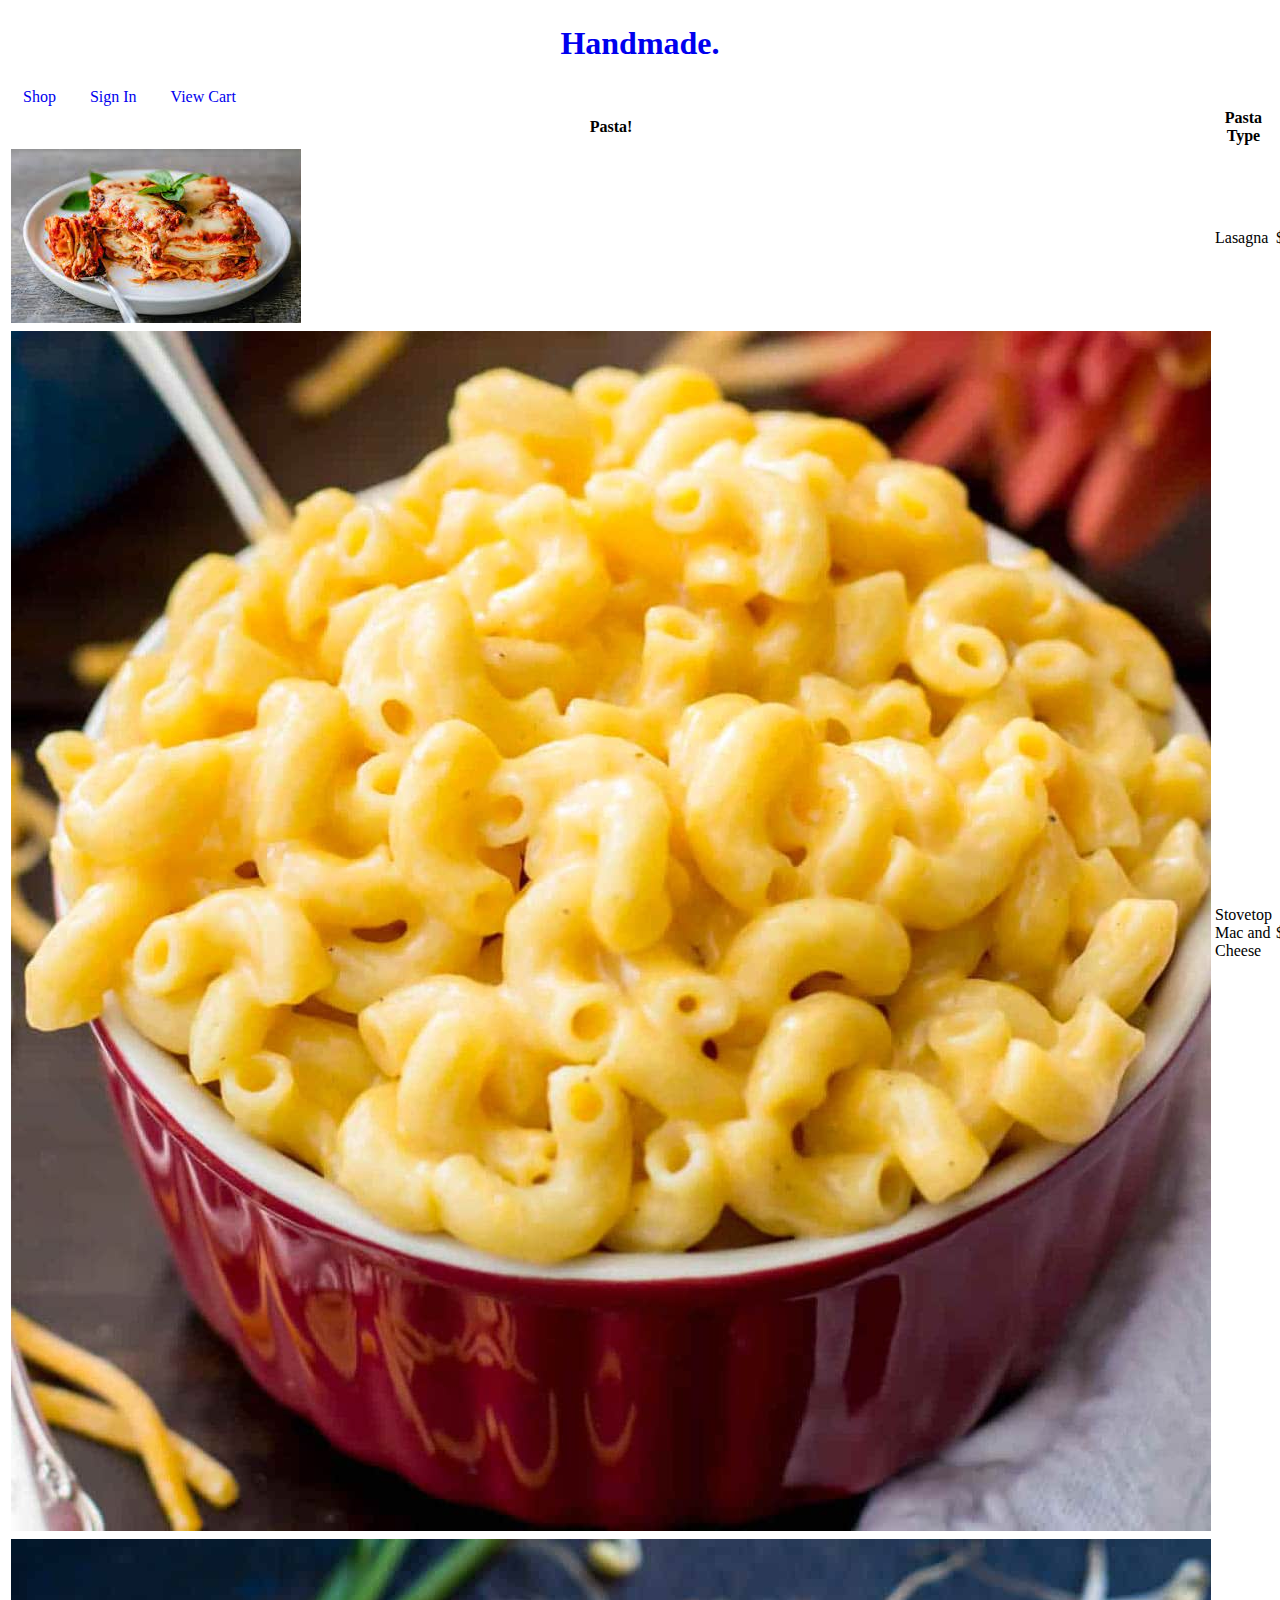
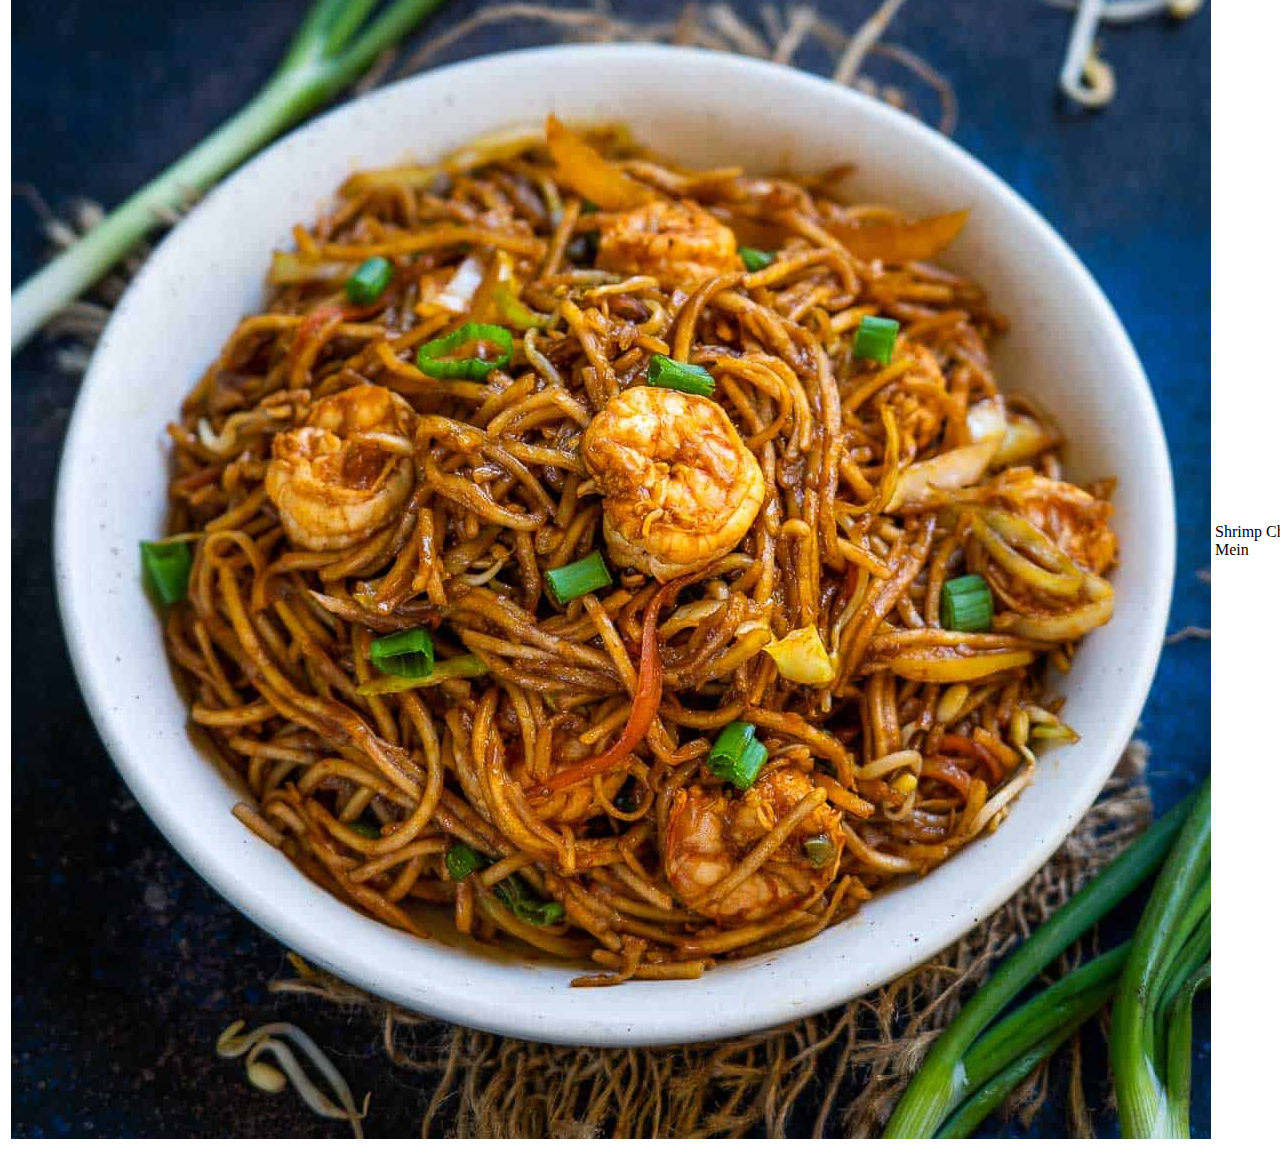
==== checkout.html @ d0f87388 "added checkout table" ====
<!DOCTYPE html>
<html lang="en">
<head>
    <meta charset="UTF-8">
    <meta name="viewport" content="width=device-width, initial-scale=1.0">

    <link href="https://cdn.jsdelivr.net/npm/bootstrap@5.3.2/dist/css/bootstrap.min.css" rel="stylesheet" integrity="sha384-T3c6CoIi6uLrA9TneNEoa7RxnatzjcDSCmG1MXxSR1GAsXEV/Dwwykc2MPK8M2HN" crossorigin="anonymous">
    <script src="https://cdn.jsdelivr.net/npm/bootstrap@5.3.2/dist/js/bootstrap.bundle.min.js" integrity="sha384-C6RzsynM9kWDrMNeT87bh95OGNyZPhcTNXj1NW7RuBCsyN/o0jlpcV8Qyq46cDfL" crossorigin="anonymous"></script>

    <link rel="stylesheet" href="/css/checkout.css">
    <link rel="stylesheet" href="/css/global.css">
    <title>Checkout Page</title>
</head>
<body>
    <header>
        <h1><a href="index.html">Handmade.</a></h1>
        <li><a href="products.html">Shop</a></li>
        <li><a href="login.html">Sign In</a></li>
        <li><a href="checkout.html">View Cart</a></li>
    </header>
    <main>
        <table class="table table-hover">
            <thead>
              <tr>
                <th scope="col">Pasta!</th>
                <th scope="col">Pasta Type</th>
                <th scope="col">Price</th>
              </tr>
            </thead>
            <tbody>
              <tr>
                <!-- <th scope="row">1</th> -->
                <td><img src="images/lasanga.jpeg" alt="lasagna"></td>
                <td>Lasagna</td>
                <td>$19.99</td>
              </tr>
              <tr>
                <th scope="row"><img src="images/stovetop-mac-and-cheese.jpeg" alt="stovetop mac and cheese"></th>
                <td>Stovetop Mac and Cheese</td>
                <td>$19.99</td>
              </tr>
              <tr>
                <th scope="row"><img src="images/shrimp-chow-mein.jpeg" alt="shrimp chow mein"></th>
                <td colspan="2">Shrimp Chow Mein</td>
                <td>$19.99</td>
              </tr>
            </tbody>
          </table>
    </main>
</body>
</html>
---- css/global.css ----
h1 {
    text-align: center;
    margin: 2%;
}
li {
    display: inline;
    text-align: center;
    padding: 10px;
    margin: 5px;
}
a:link {
    text-decoration: none;
}
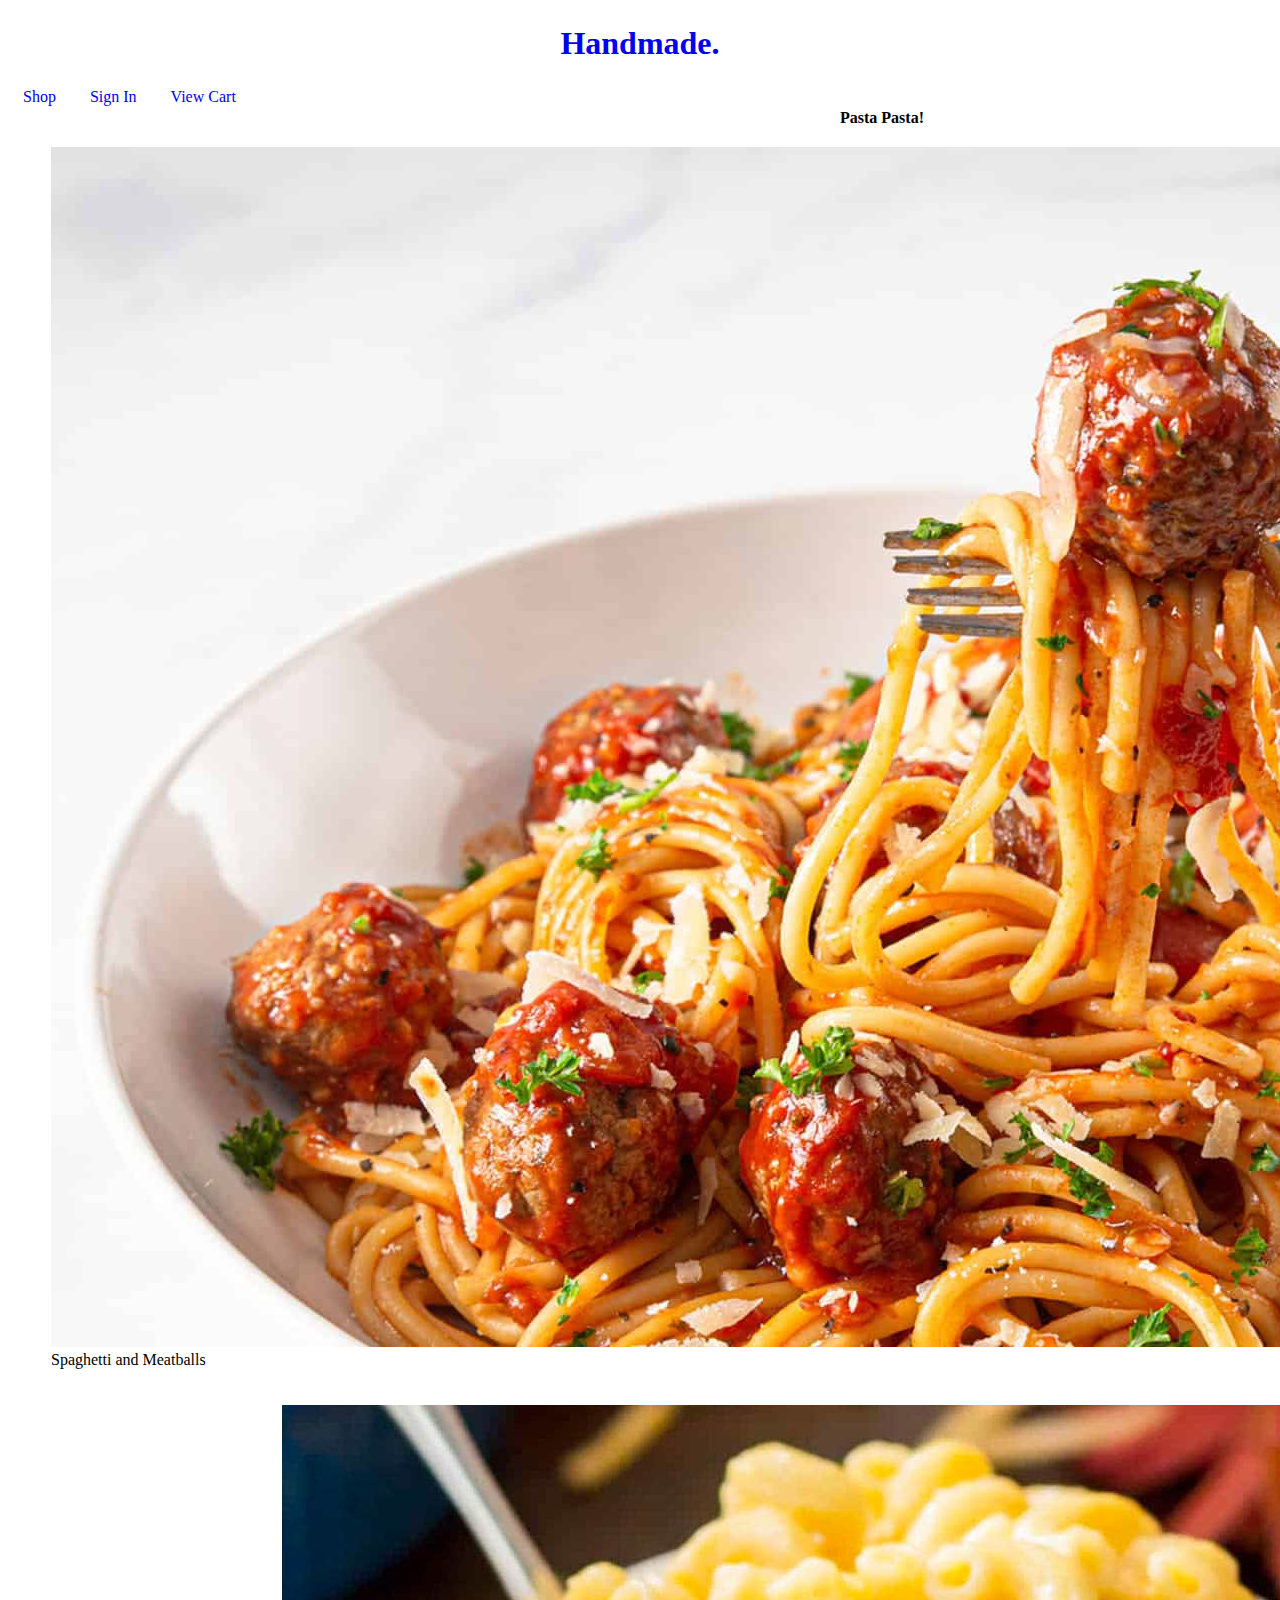
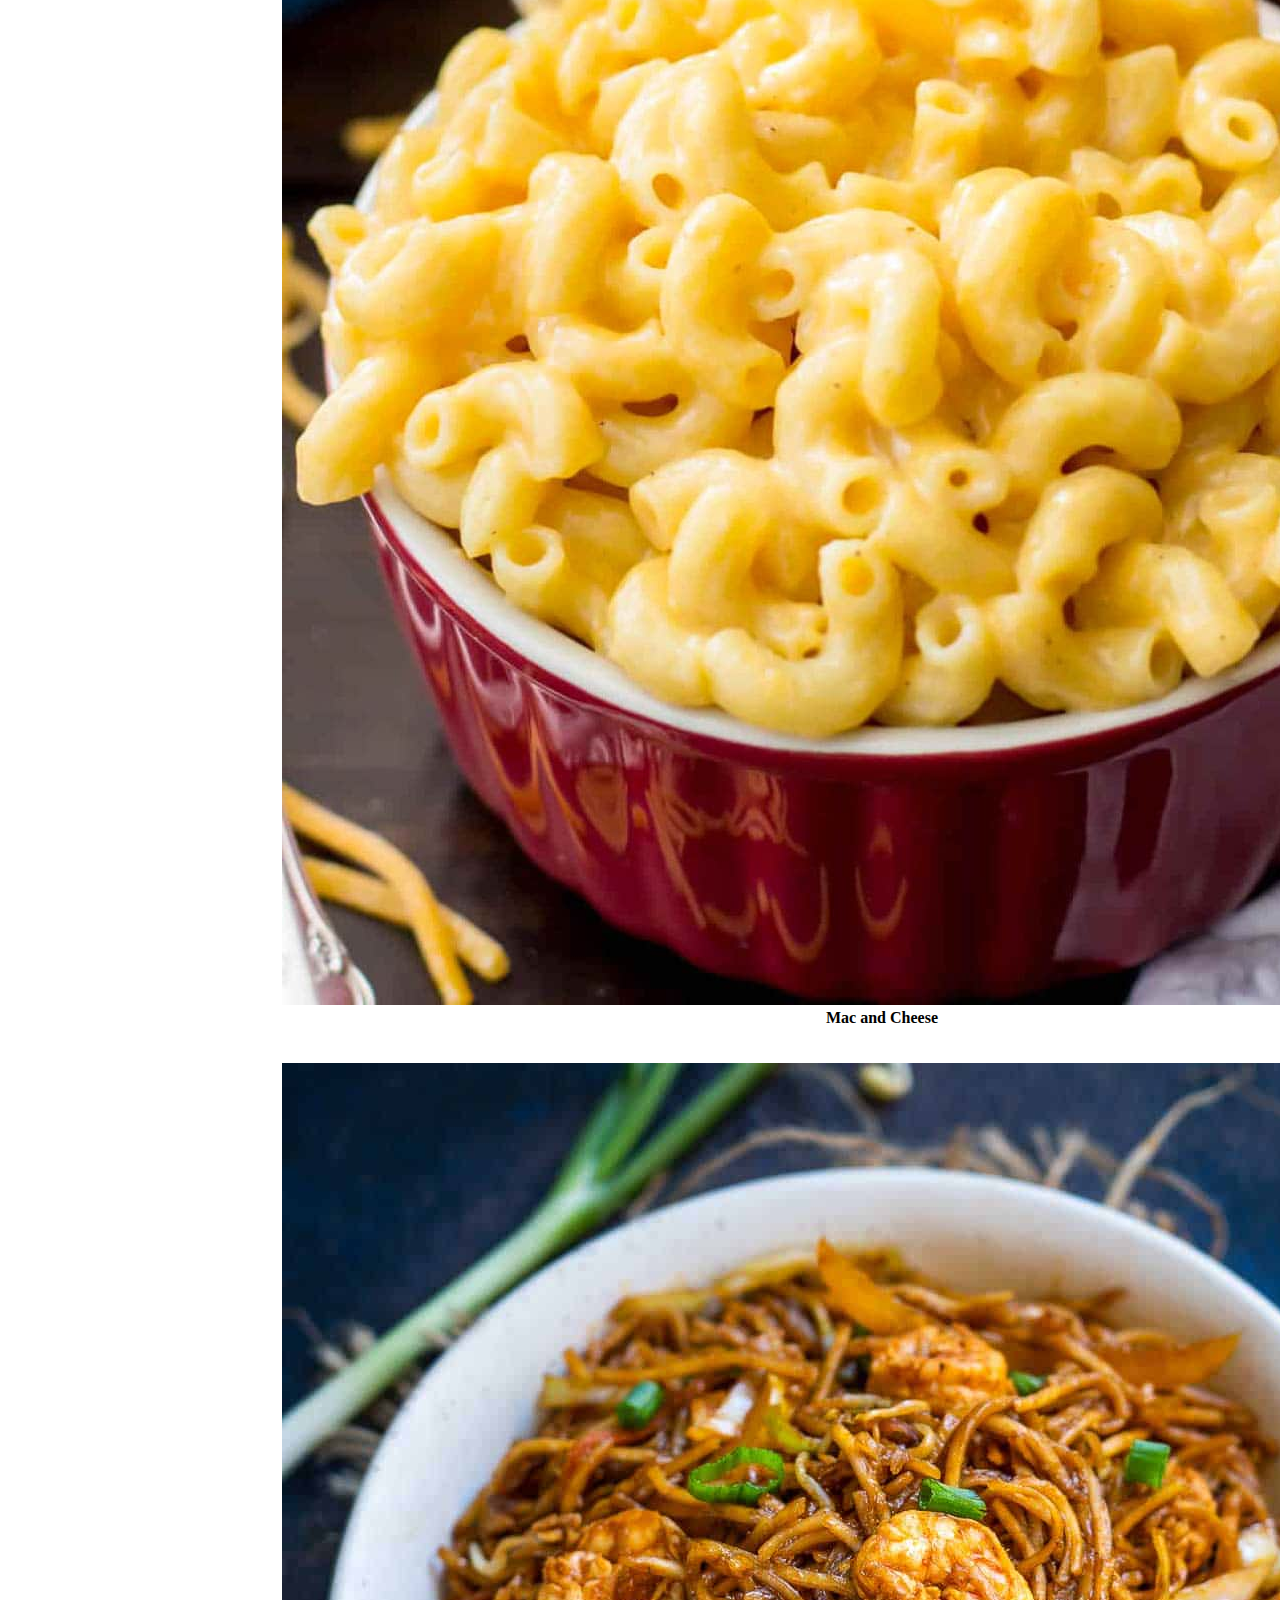
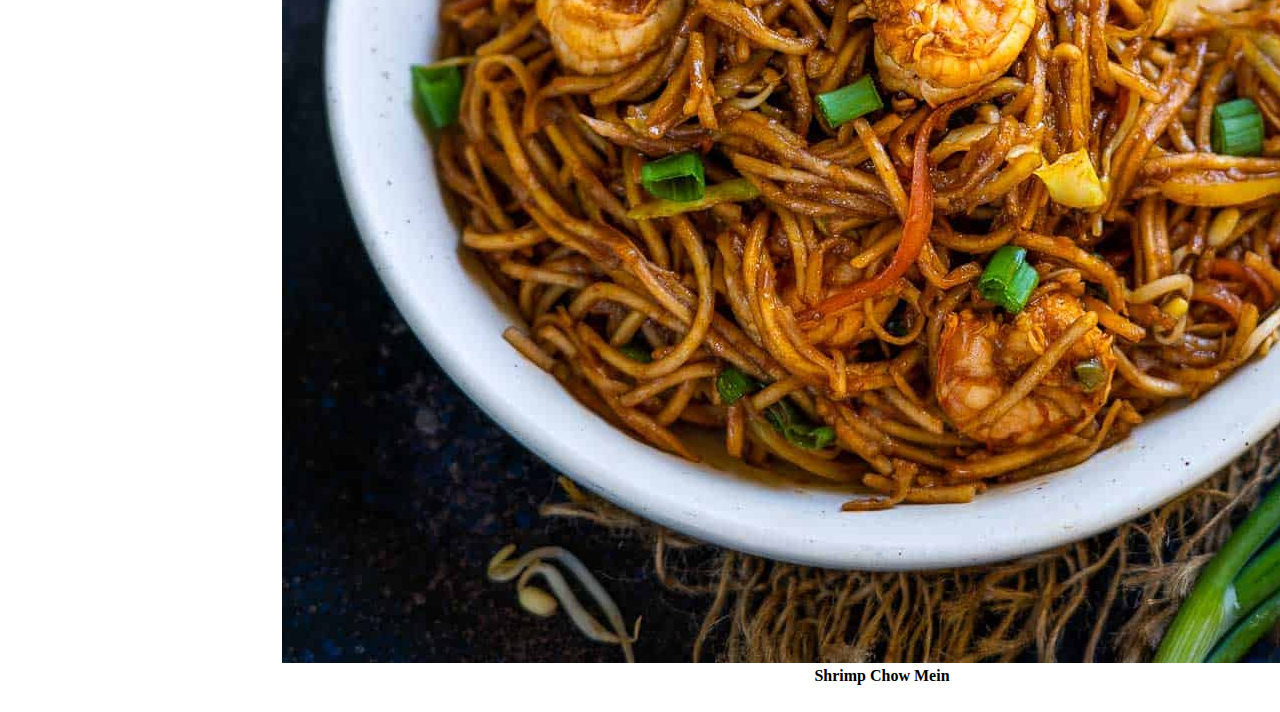
==== commit 136b132c: "exchanged lasagna for spaghetti" ====
--- a/checkout.html
+++ b/checkout.html
@@ -22,26 +22,31 @@
         <table class="table table-hover">
             <thead>
               <tr>
-                <th scope="col">Pasta!</th>
-                <th scope="col">Pasta Type</th>
+                <th scope="col">Pasta Pasta!</th>
                 <th scope="col">Price</th>
               </tr>
             </thead>
             <tbody>
               <tr>
-                <!-- <th scope="row">1</th> -->
-                <td><img src="images/lasanga.jpeg" alt="lasagna"></td>
-                <td>Lasagna</td>
+                <td><figure class="figure">
+                    <img src="images/spaghetti-and-meatballs.jpeg" class="figure-img img-fluid rounded" alt="...">
+                    <figcaption class="figure-caption">Spaghetti and Meatballs</figcaption>
+                  </figure></td>
                 <td>$19.99</td>
               </tr>
               <tr>
-                <th scope="row"><img src="images/stovetop-mac-and-cheese.jpeg" alt="stovetop mac and cheese"></th>
-                <td>Stovetop Mac and Cheese</td>
+                <th scope="row"><figure class="figure">
+                    <img src="images/stovetop-mac-and-cheese.jpeg" class="figure-img img-fluid rounded" alt="...">
+                    <figcaption class="figure-caption">Mac and Cheese</figcaption>
+                  </figure></th>
                 <td>$19.99</td>
               </tr>
               <tr>
-                <th scope="row"><img src="images/shrimp-chow-mein.jpeg" alt="shrimp chow mein"></th>
-                <td colspan="2">Shrimp Chow Mein</td>
+                <th scope="row"><figure class="figure">
+                    <img src="images/shrimp-chow-mein.jpeg" class="figure-img img-fluid rounded" alt="...">
+                    <figcaption class="figure-caption">Shrimp Chow Mein</figcaption>
+                  </figure></th>
+                <!-- <td colspan="2">Shrimp Chow Mein</td> -->
                 <td>$19.99</td>
               </tr>
             </tbody>
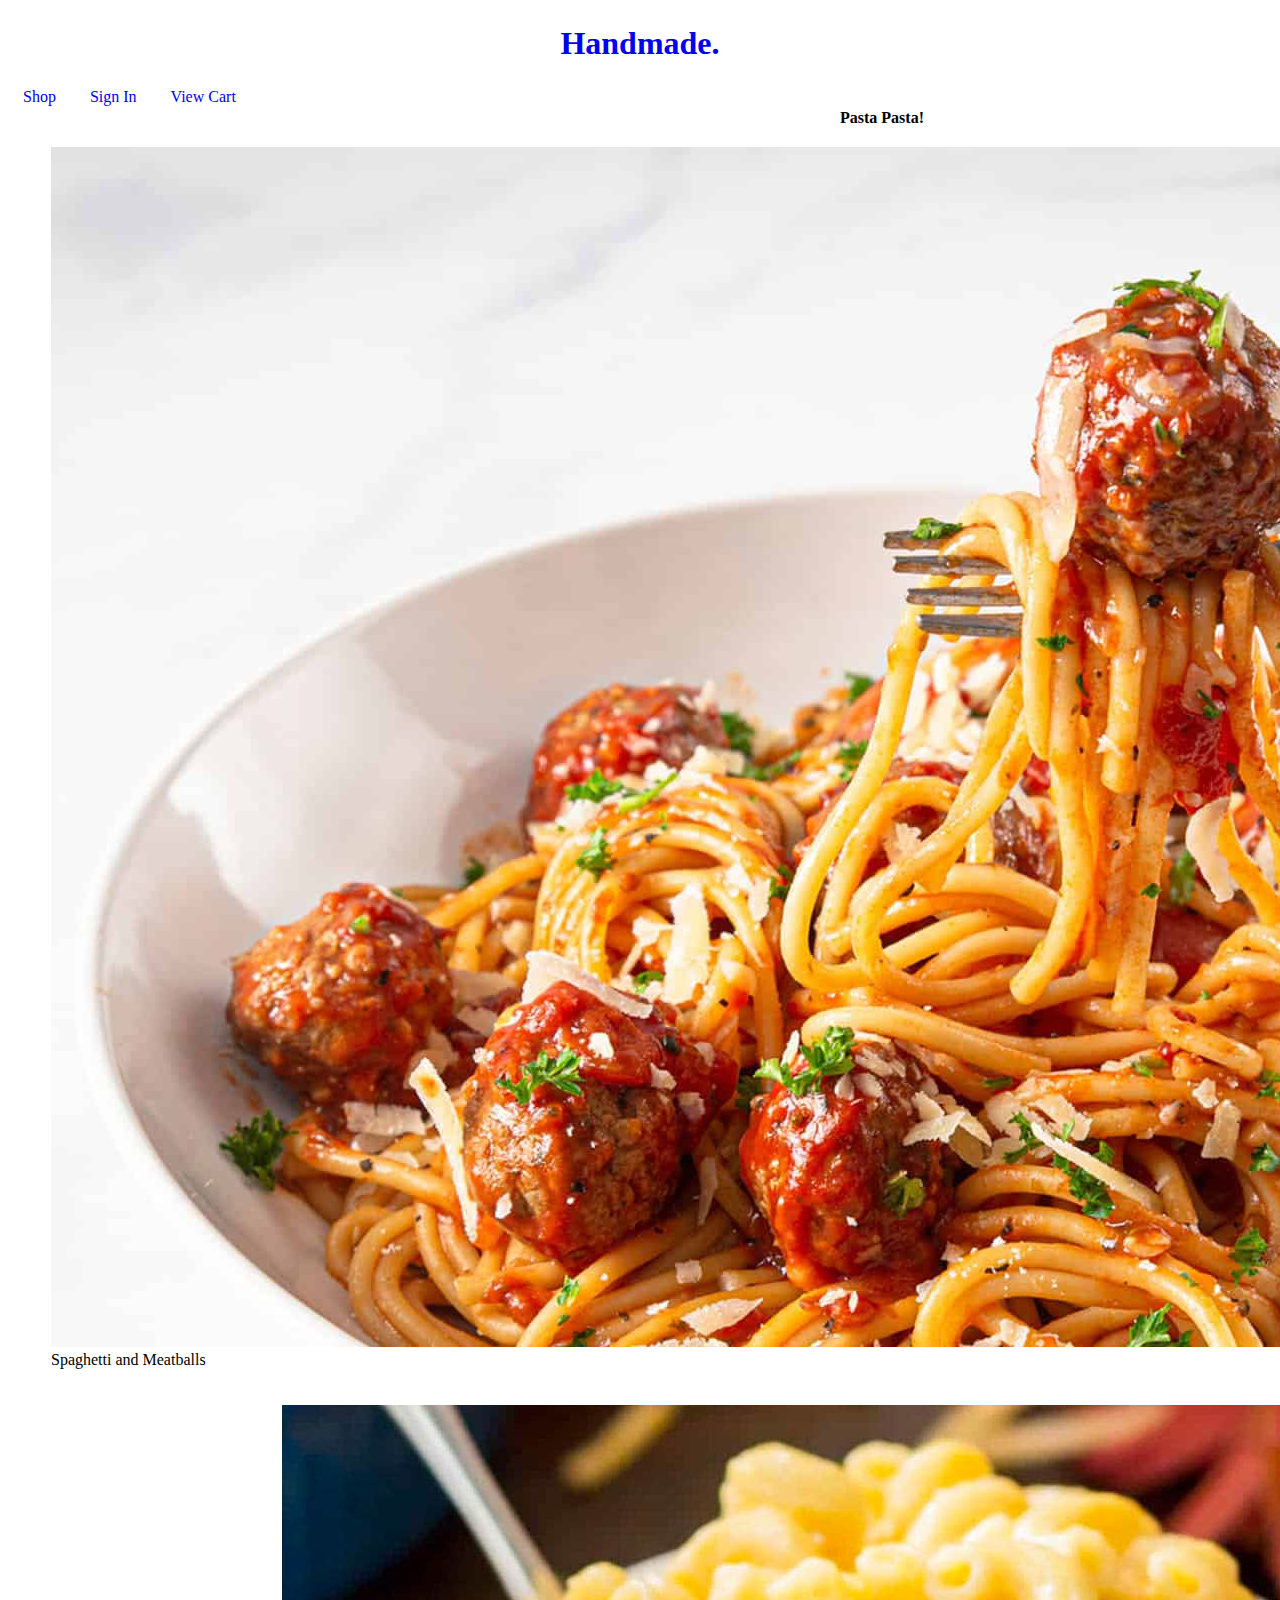
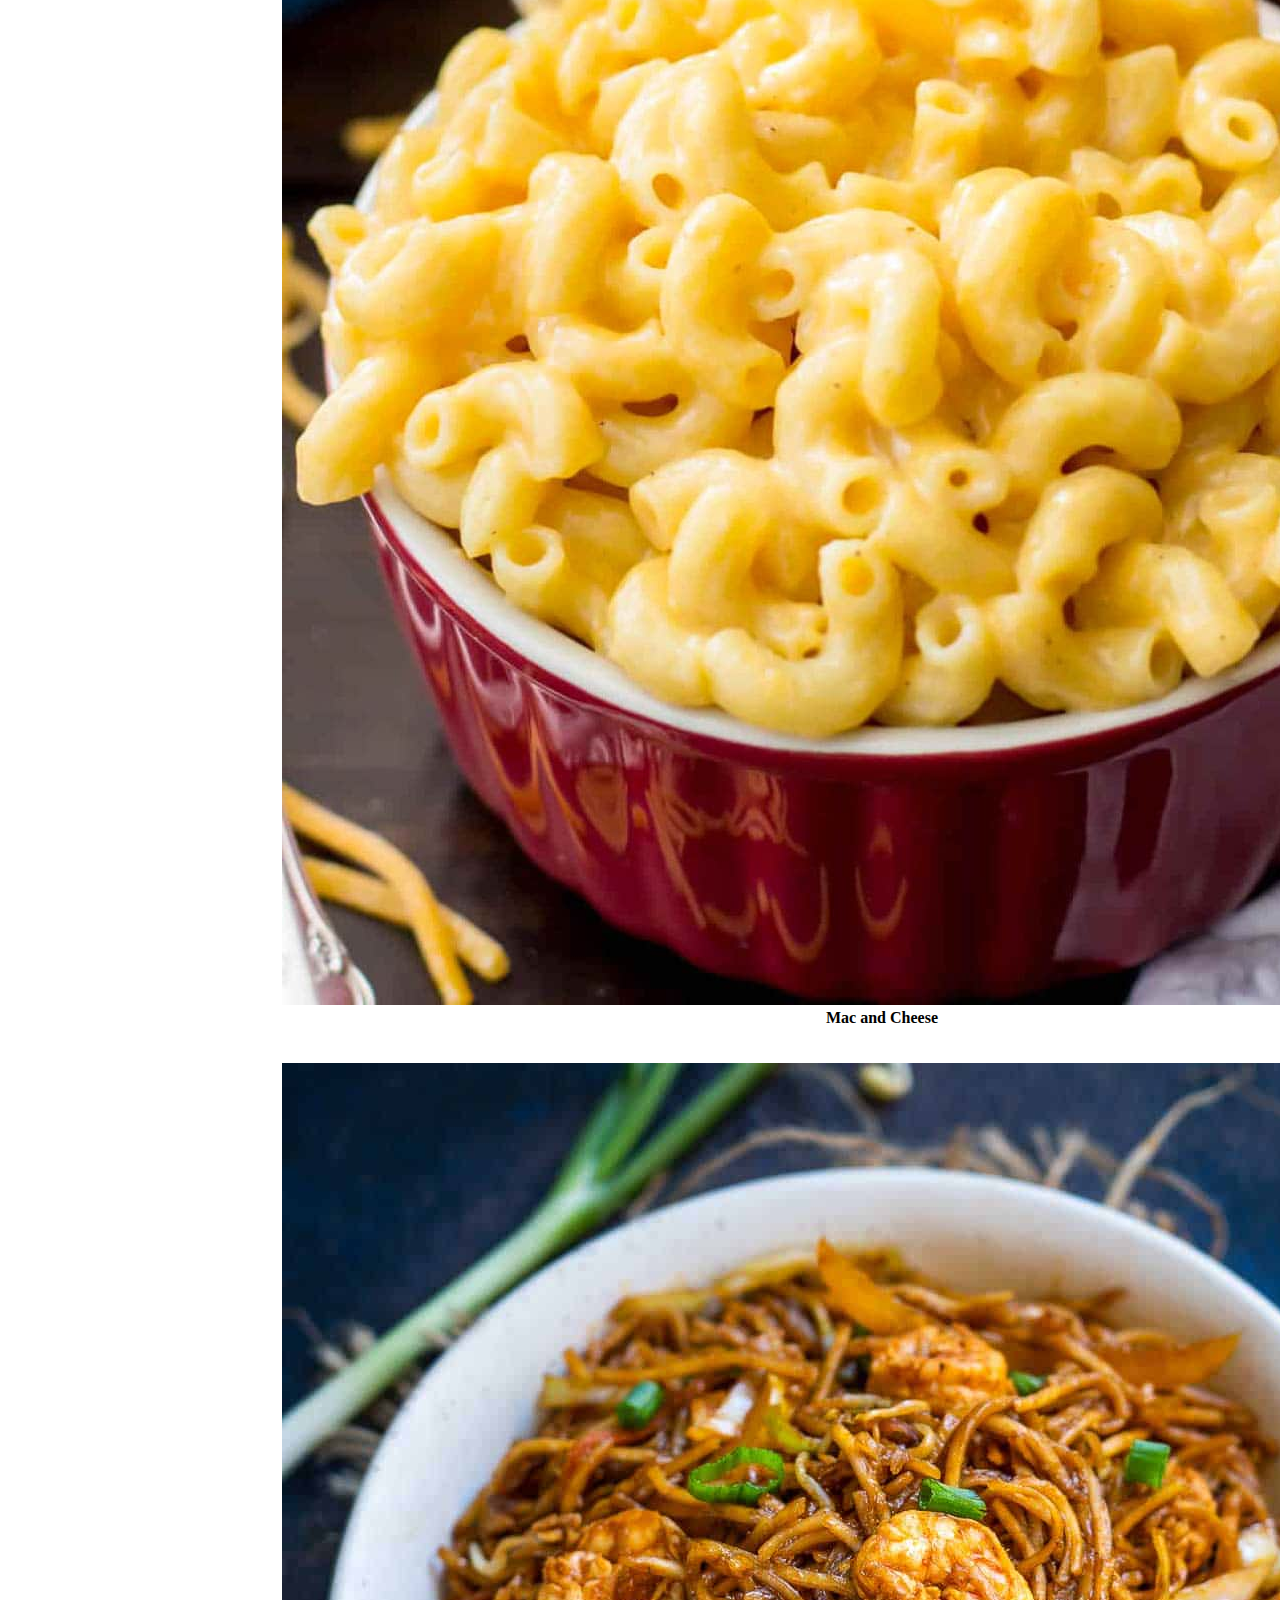
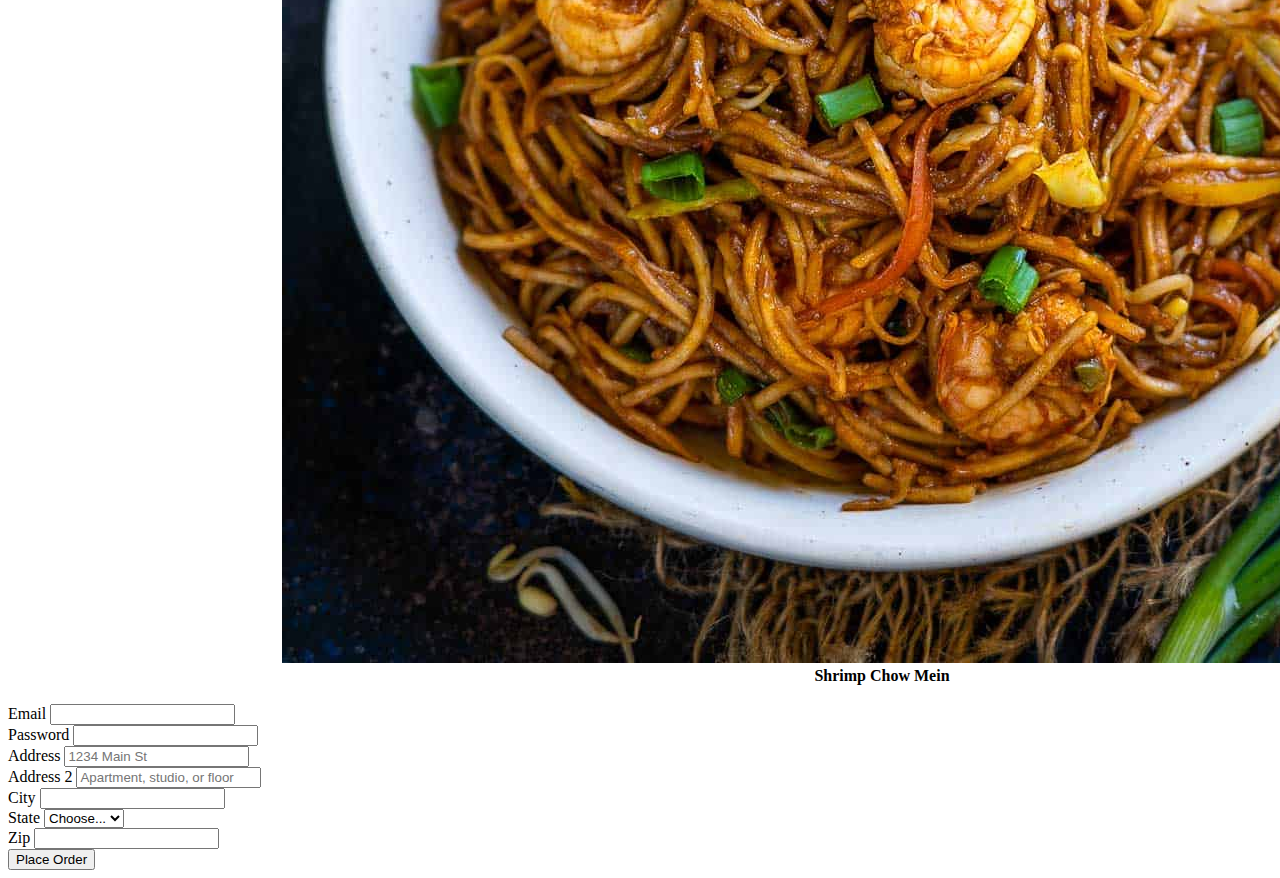
==== commit df65e1fe: "created place order form" ====
--- a/checkout.html
+++ b/checkout.html
@@ -51,6 +51,43 @@
               </tr>
             </tbody>
           </table>
+
+          <form class="row g-3">
+            <div class="col-md-6">
+              <label for="inputEmail4" class="form-label">Email</label>
+              <input type="email" class="form-control" id="inputEmail4">
+            </div>
+            <div class="col-md-6">
+              <label for="inputPassword4" class="form-label">Password</label>
+              <input type="password" class="form-control" id="inputPassword4">
+            </div>
+            <div class="col-12">
+              <label for="inputAddress" class="form-label">Address</label>
+              <input type="text" class="form-control" id="inputAddress" placeholder="1234 Main St">
+            </div>
+            <div class="col-12">
+              <label for="inputAddress2" class="form-label">Address 2</label>
+              <input type="text" class="form-control" id="inputAddress2" placeholder="Apartment, studio, or floor">
+            </div>
+            <div class="col-md-6">
+              <label for="inputCity" class="form-label">City</label>
+              <input type="text" class="form-control" id="inputCity">
+            </div>
+            <div class="col-md-4">
+              <label for="inputState" class="form-label">State</label>
+              <select id="inputState" class="form-select">
+                <option selected>Choose...</option>
+                <option>...</option>
+              </select>
+            </div>
+            <div class="col-md-2">
+              <label for="inputZip" class="form-label">Zip</label>
+              <input type="text" class="form-control" id="inputZip">
+            </div>
+            <div class="col-12">
+              <button type="submit" class="btn btn-primary">Place Order</button>
+            </div>
+          </form>
     </main>
 </body>
 </html>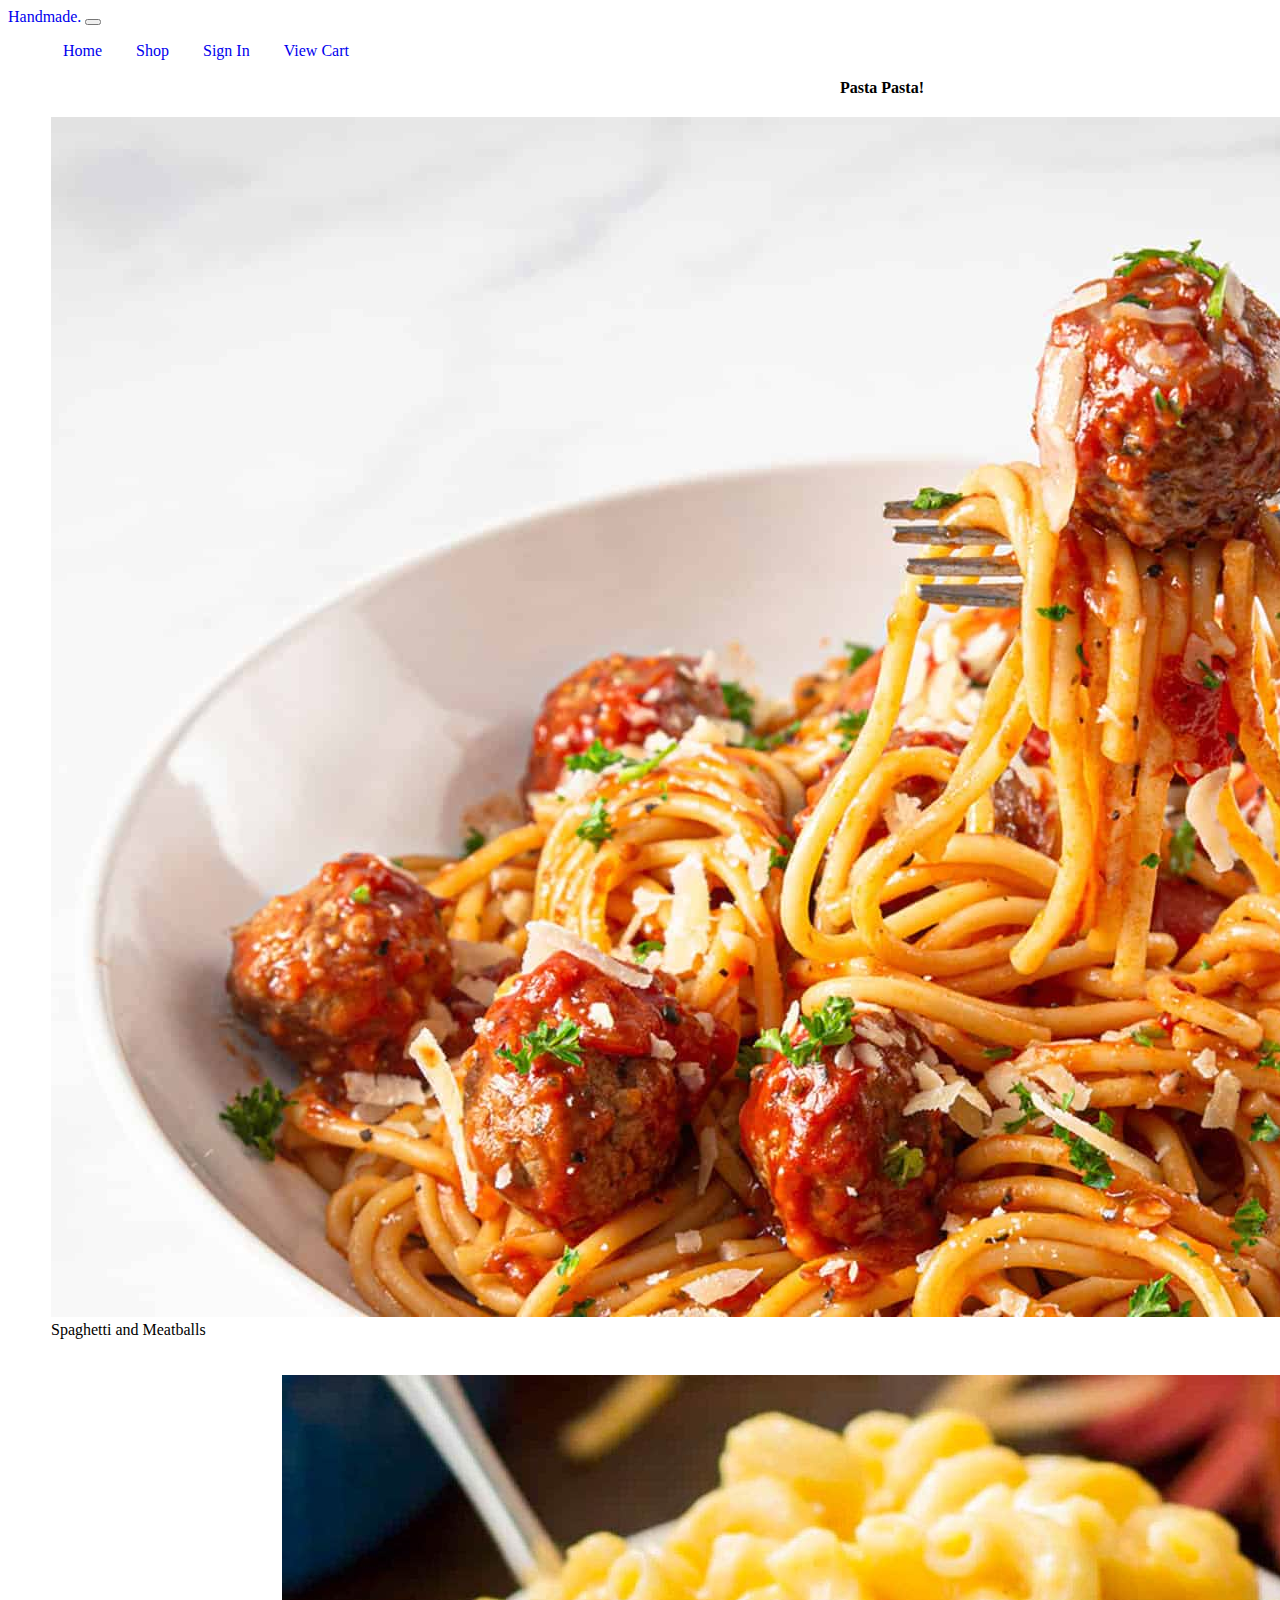
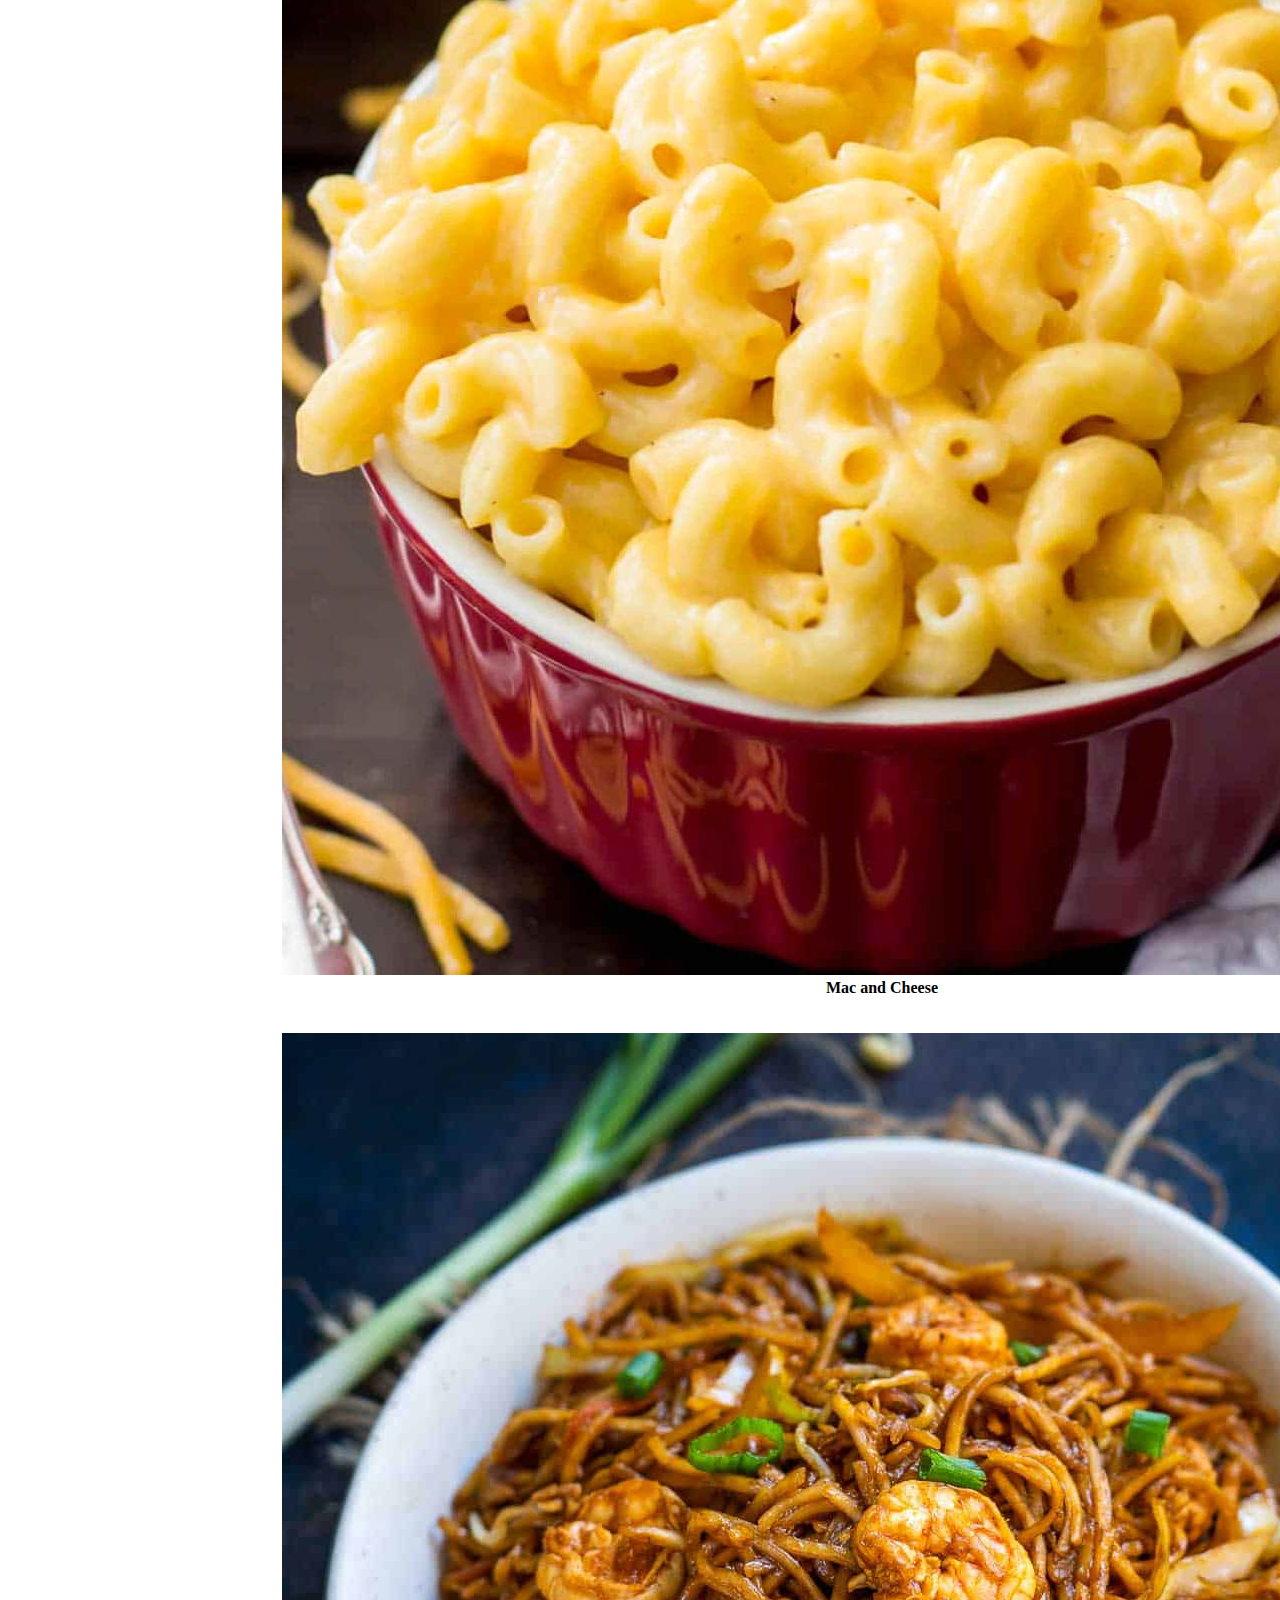
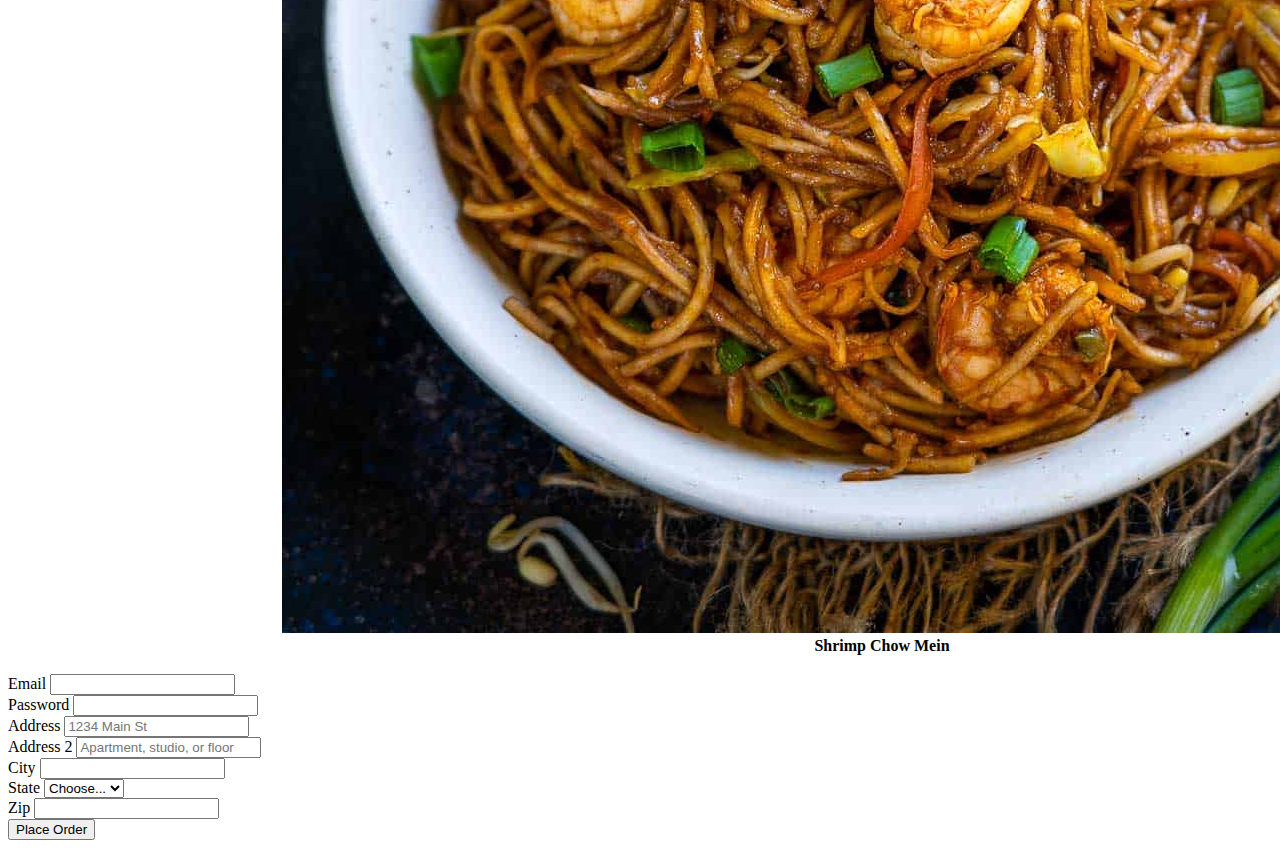
==== commit ef6d408e: "updated navbar" ====
--- a/checkout.html
+++ b/checkout.html
@@ -12,12 +12,31 @@
     <title>Checkout Page</title>
 </head>
 <body>
-    <header>
-        <h1><a href="index.html">Handmade.</a></h1>
-        <li><a href="products.html">Shop</a></li>
-        <li><a href="login.html">Sign In</a></li>
-        <li><a href="checkout.html">View Cart</a></li>
-    </header>
+  <header>
+    <nav class="navbar navbar-expand-lg bg-body-tertiary">
+        <div class="container-fluid">
+          <a class="navbar-brand" href="index.html">Handmade.</a>
+          <button class="navbar-toggler" type="button" data-bs-toggle="collapse" data-bs-target="#navbarNav" aria-controls="navbarNav" aria-expanded="false" aria-label="Toggle navigation">
+            <span class="navbar-toggler-icon"></span>
+          </button>
+          <div class="collapse navbar-collapse" id="navbarNav">
+            <ul class="navbar-nav">
+              <li class="nav-item">
+                <a class="nav-link active" aria-current="page" href="index.html">Home</a>
+              </li>
+              <li class="nav-item">
+                <a class="nav-link" href="products.html">Shop</a>
+              </li>
+              <li class="nav-item">
+                <a class="nav-link" href="login.html">Sign In</a>
+                <li class="nav-item">
+                    <a class="nav-link" href="checkout.html">View Cart</a>
+              </li>
+            </ul>
+          </div>
+        </div>
+      </nav>
+</header>
     <main>
         <table class="table table-hover">
             <thead>
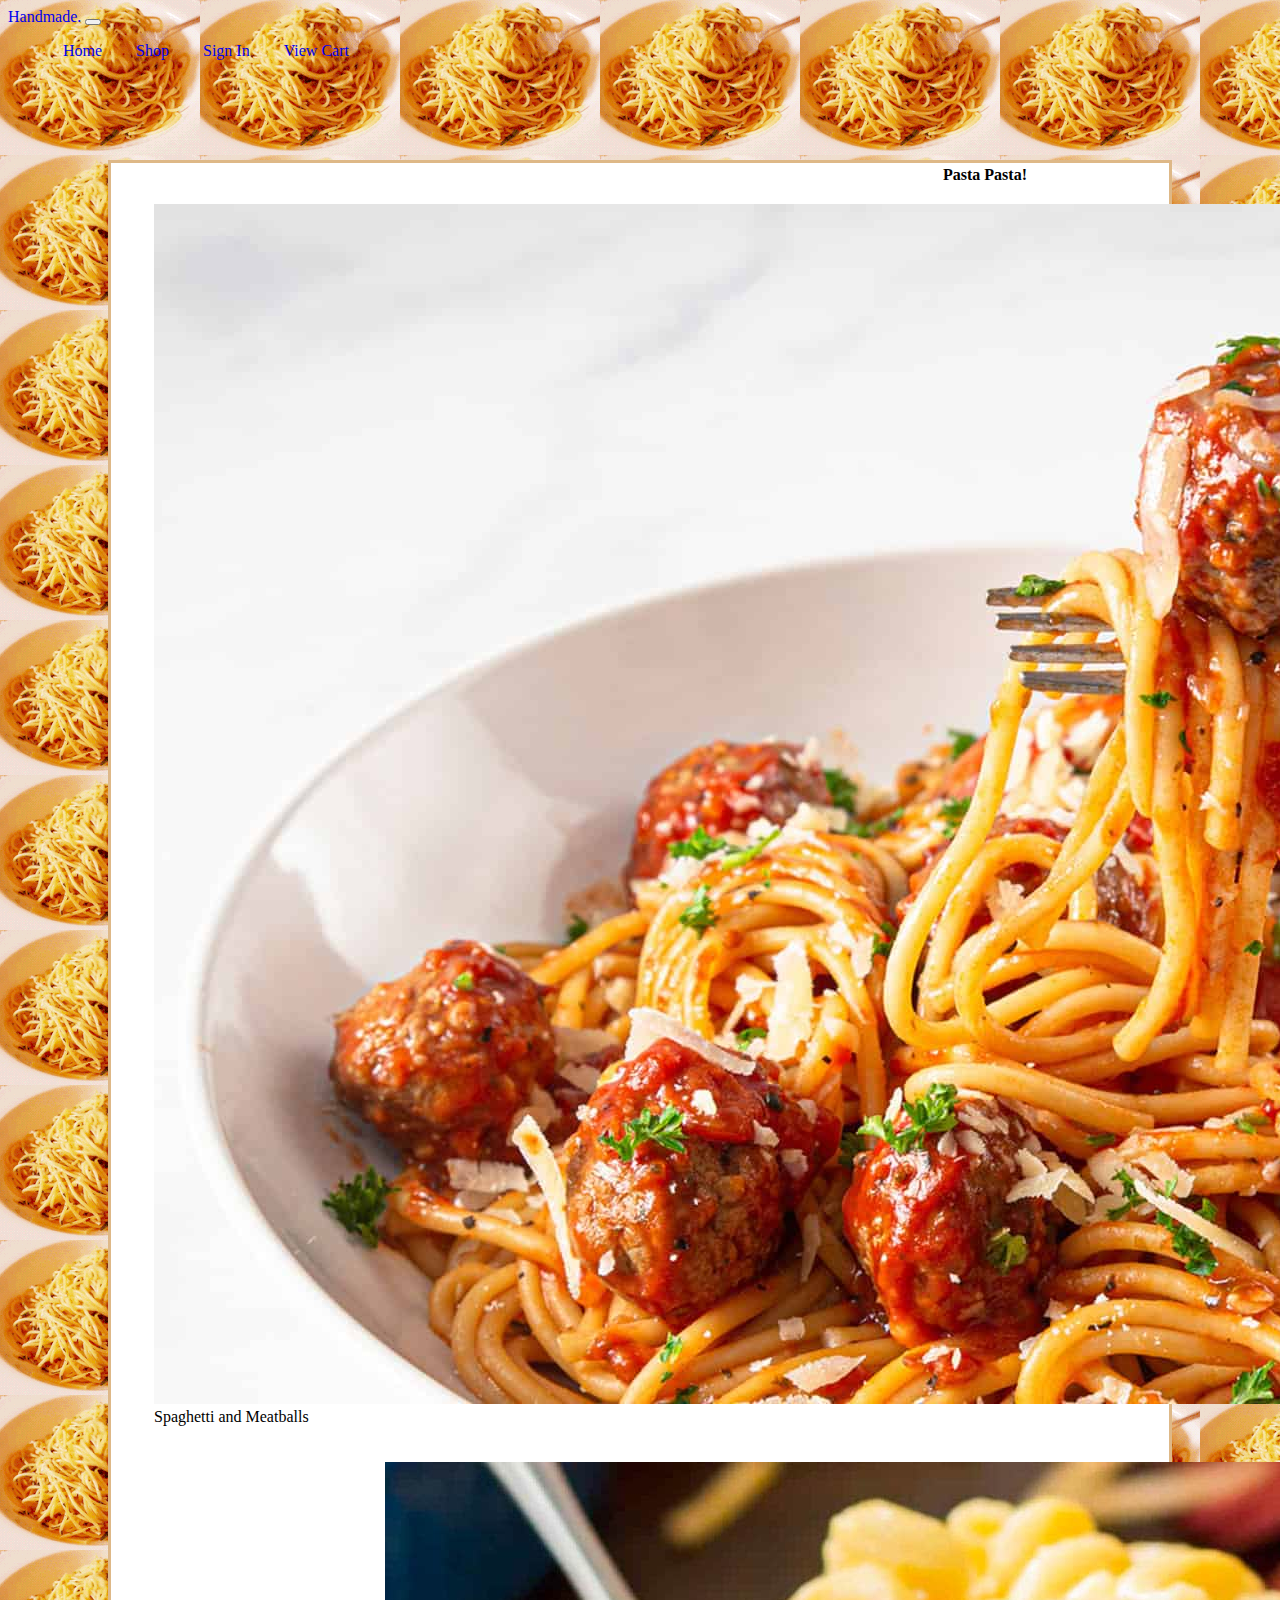
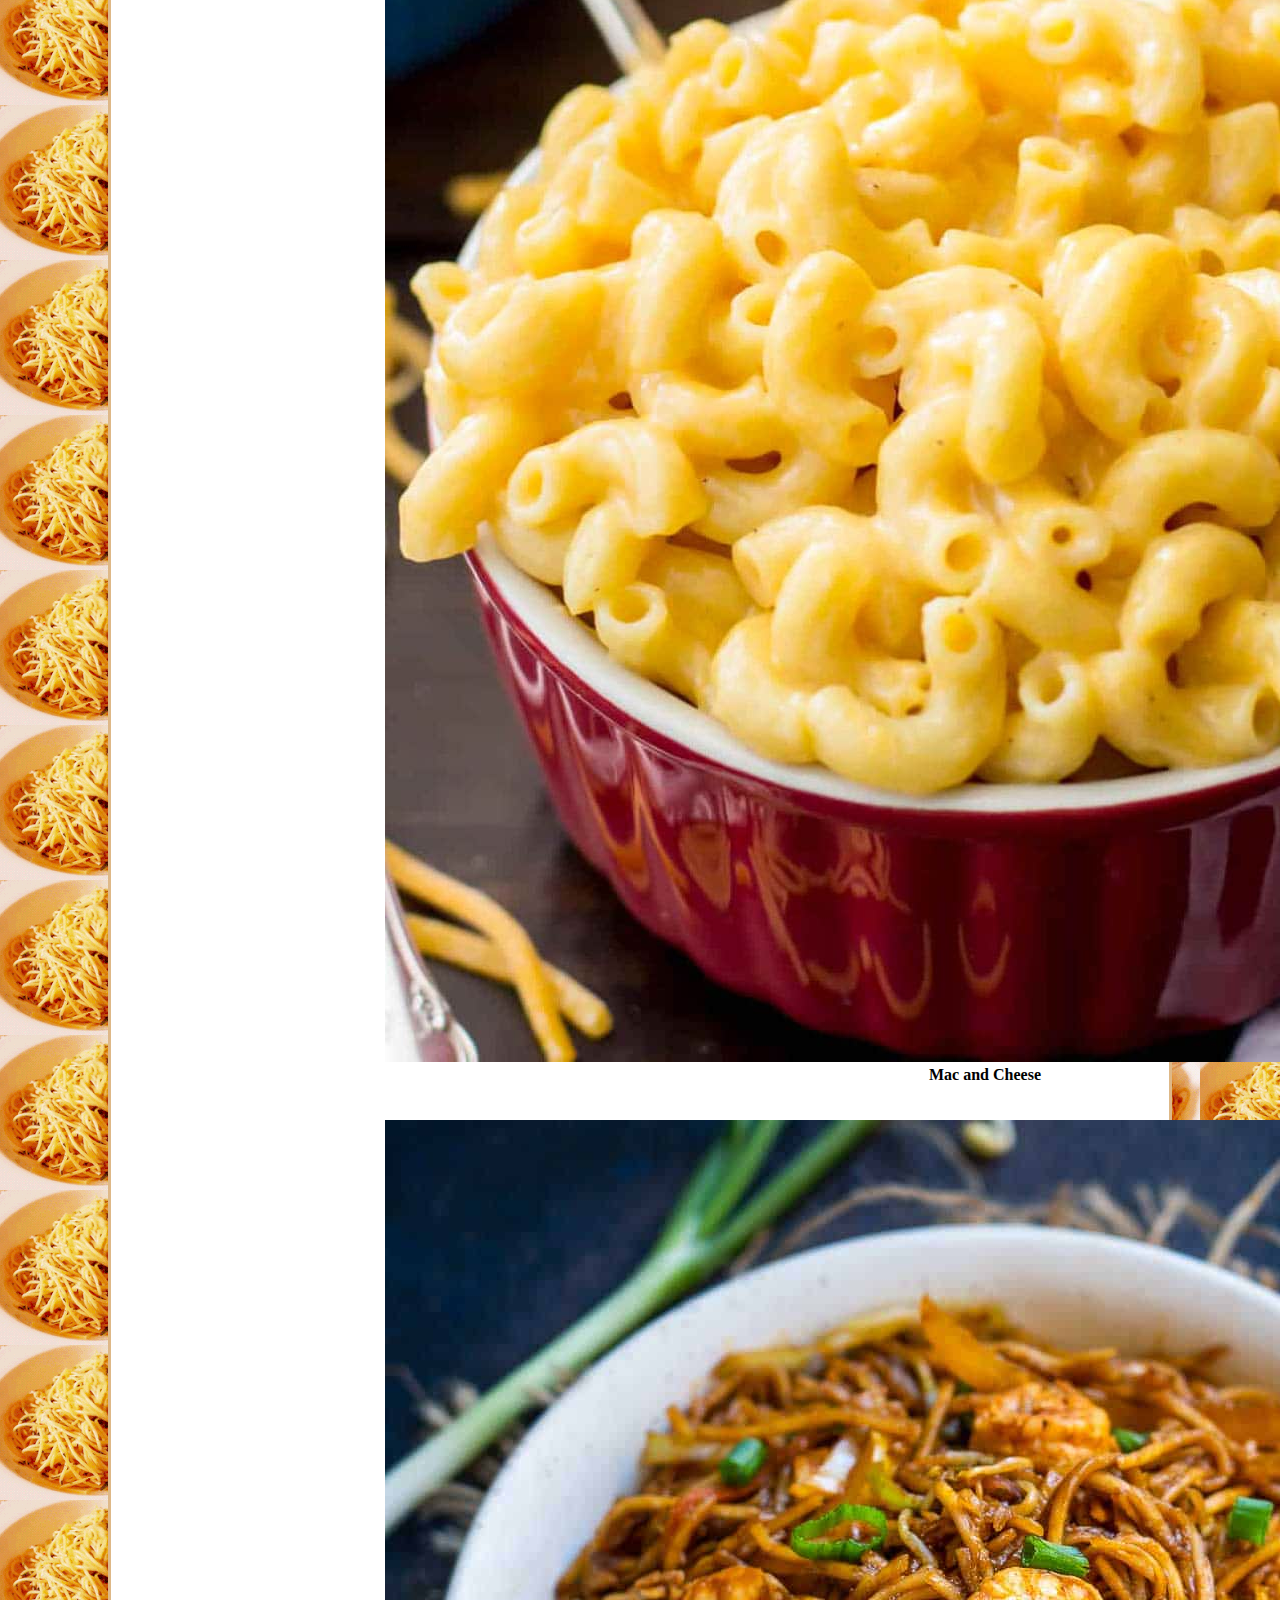
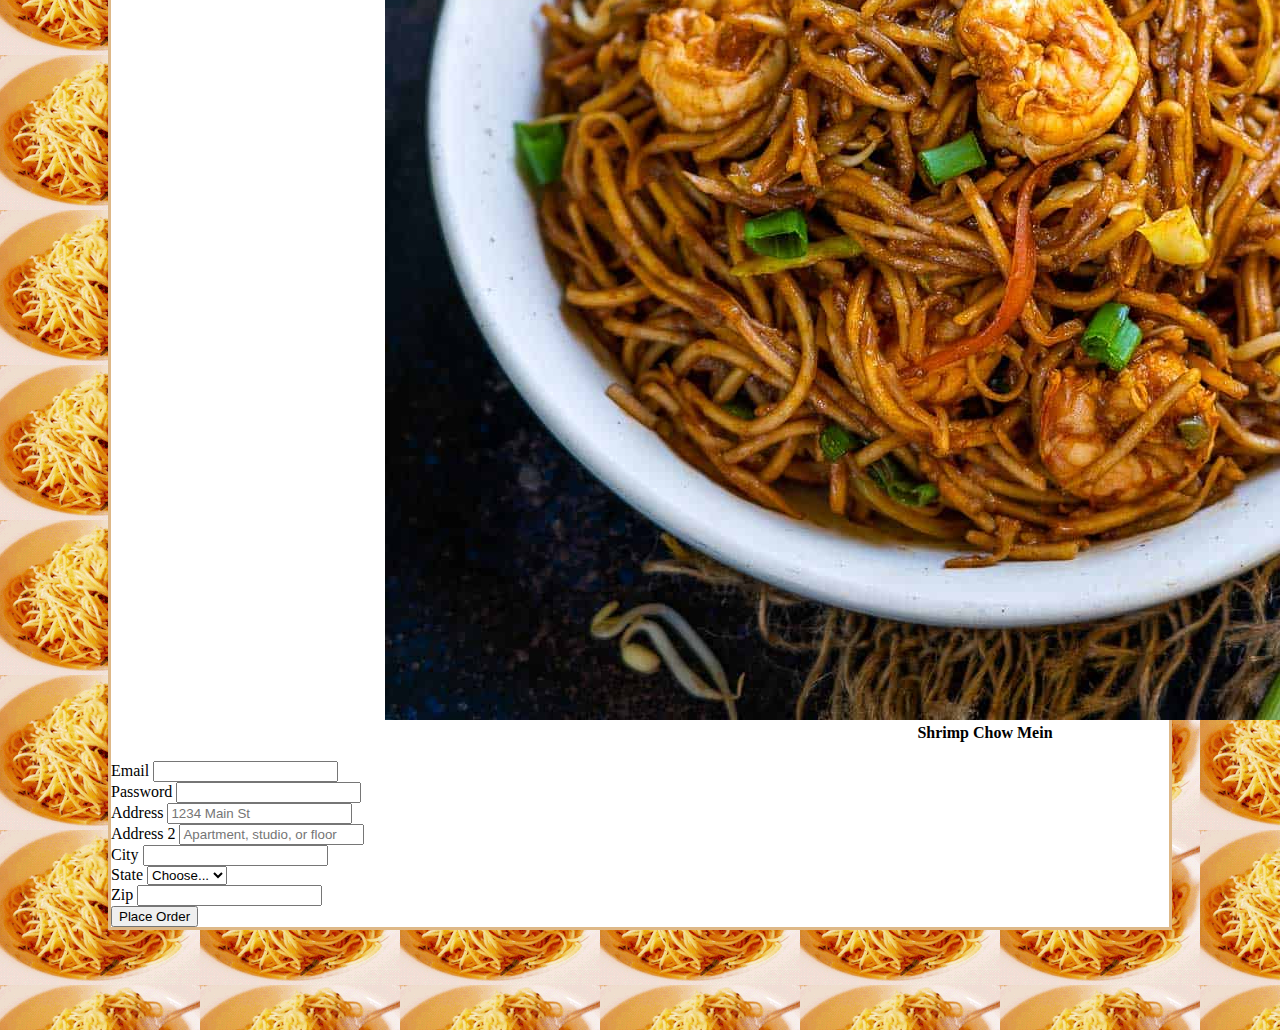
==== commit e7e1e34b: "set background in global.css" ====
--- a/checkout.html
+++ b/checkout.html
@@ -38,6 +38,7 @@
       </nav>
 </header>
     <main>
+      <div class="page-content">
         <table class="table table-hover">
             <thead>
               <tr>
@@ -107,6 +108,8 @@
               <button type="submit" class="btn btn-primary">Place Order</button>
             </div>
           </form>
+      </div>
+        
     </main>
 </body>
 </html>--- a/css/global.css
+++ b/css/global.css
@@ -10,4 +10,13 @@
 }
 a:link {
     text-decoration: none;
+}
+body {
+    background-image: url(/images/pasta-2.gif);
+    background-repeat: repeat;
+}
+.page-content {
+    margin: 100px;
+    background: white;
+    border: burlywood solid;
 }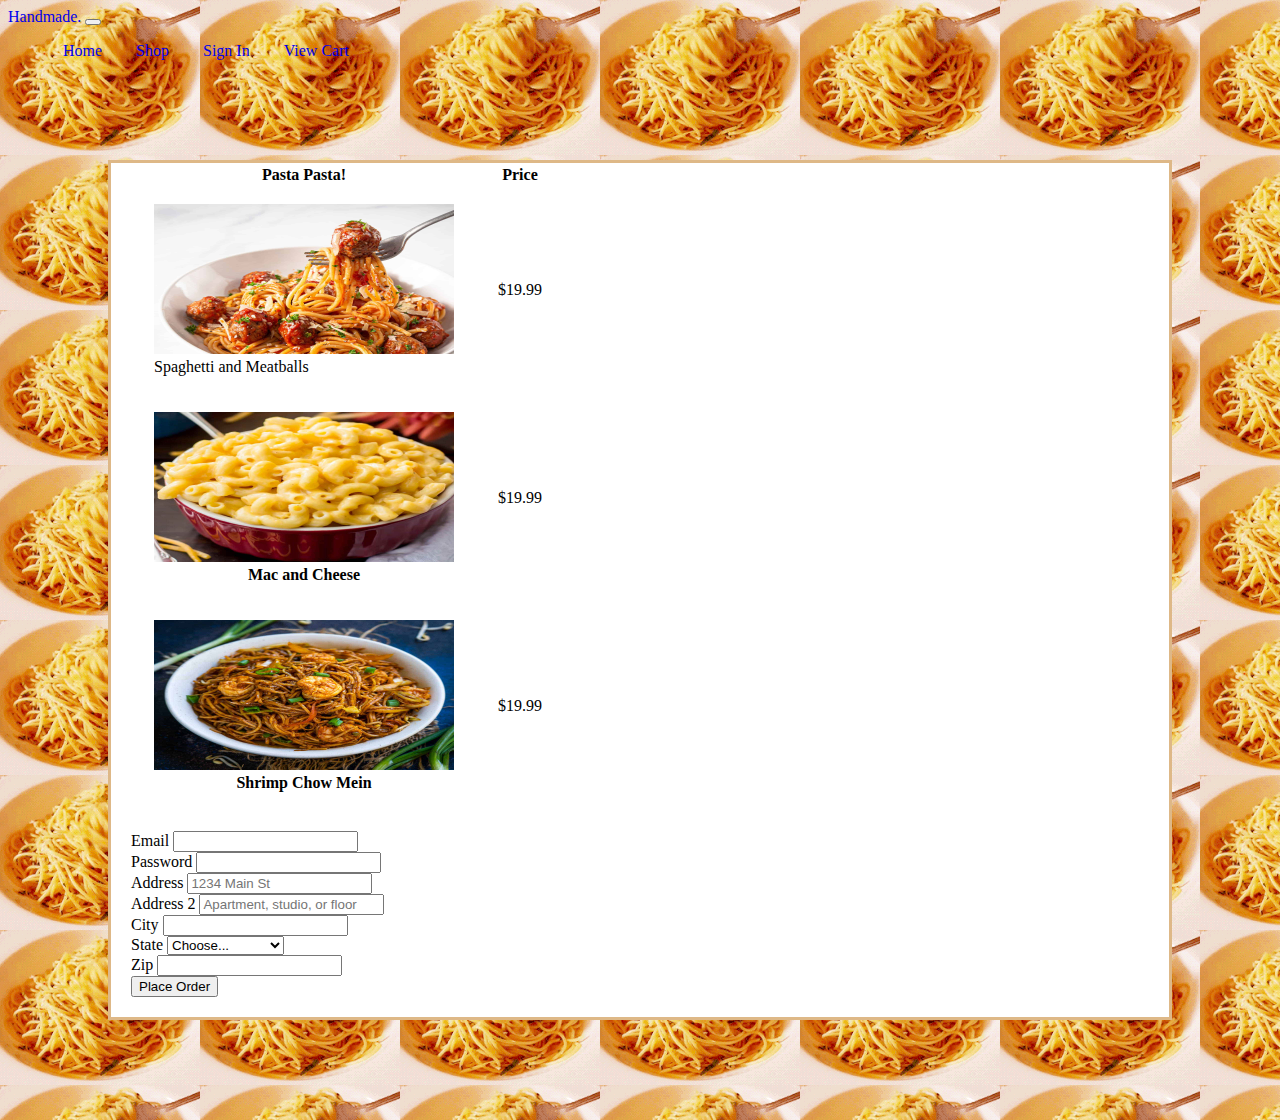
==== commit d70a554b: "updated img and form styling + added 50 states" ====
--- a/checkout.html
+++ b/checkout.html
@@ -66,24 +66,24 @@
                     <img src="images/shrimp-chow-mein.jpeg" class="figure-img img-fluid rounded" alt="...">
                     <figcaption class="figure-caption">Shrimp Chow Mein</figcaption>
                   </figure></th>
-                <!-- <td colspan="2">Shrimp Chow Mein</td> -->
                 <td>$19.99</td>
               </tr>
             </tbody>
           </table>
 
-          <form class="row g-3">
+          <div class="checkout-form">
+            <form class="row g-3">
             <div class="col-md-6">
               <label for="inputEmail4" class="form-label">Email</label>
-              <input type="email" class="form-control" id="inputEmail4">
+              <input type="email" class="form-control" id="inputEmail4" required>
             </div>
             <div class="col-md-6">
               <label for="inputPassword4" class="form-label">Password</label>
-              <input type="password" class="form-control" id="inputPassword4">
+              <input type="password" class="form-control" id="inputPassword4" required>
             </div>
             <div class="col-12">
               <label for="inputAddress" class="form-label">Address</label>
-              <input type="text" class="form-control" id="inputAddress" placeholder="1234 Main St">
+              <input type="text" class="form-control" id="inputAddress" placeholder="1234 Main St" required>
             </div>
             <div class="col-12">
               <label for="inputAddress2" class="form-label">Address 2</label>
@@ -91,23 +91,73 @@
             </div>
             <div class="col-md-6">
               <label for="inputCity" class="form-label">City</label>
-              <input type="text" class="form-control" id="inputCity">
+              <input type="text" class="form-control" id="inputCity" required>
             </div>
             <div class="col-md-4">
               <label for="inputState" class="form-label">State</label>
               <select id="inputState" class="form-select">
                 <option selected>Choose...</option>
-                <option>...</option>
+                <option>Alabama</option>
+                <option>Alaska</option>
+                <option>Arizona</option>
+                <option>Arkansas</option>
+                <option>California</option>
+                <option>Colorado</option>
+                <option>Connecticut</option>
+                <option>Delaware</option>
+                <option>Florida</option>
+                <option>Georgia</option>
+                <option>Hawaii</option>
+                <option>Idaho</option>
+                <option>Illinois</option>
+                <option>Indiana</option>
+                <option>Iowa</option>
+                <option>Kansas</option>
+                <option>Kentucky</option>
+                <option>Louisiana</option>
+                <option>Maine</option>
+                <option>Maryland</option>
+                <option>Massachusetts</option>
+                <option>Michigan</option>
+                <option>Minnesota</option>
+                <option>Mississippi</option>
+                <option>Missouri</option>
+                <option>Montana</option>
+                <option>Nebraska</option>
+                <option>Nevada</option>
+                <option>New Hampshire</option>
+                <option>New Jersey</option>
+                <option>New Mexico</option>
+                <option>New York</option>
+                <option>North Carolina</option>
+                <option>North Dakota</option>
+                <option>Ohio</option>
+                <option>Oklahoma</option>
+                <option>Oregon</option>
+                <option>Pennsylvania</option>
+                <option>Rhode Island</option>
+                <option>South Carolina</option>
+                <option>South Dakota</option>
+                <option>Tennessee</option>
+                <option>Texas</option>
+                <option>Utah</option>
+                <option>Vermont</option>
+                <option>Virginia</option>
+                <option>Washington</option>
+                <option>West Virginia</option>
+                <option>Wisconsin</option>
+                <option>Wyoming</option>
               </select>
             </div>
             <div class="col-md-2">
               <label for="inputZip" class="form-label">Zip</label>
-              <input type="text" class="form-control" id="inputZip">
+              <input type="text" class="form-control" id="inputZip" required>
             </div>
             <div class="col-12">
               <button type="submit" class="btn btn-primary">Place Order</button>
             </div>
           </form>
+        </div>
       </div>
         
     </main>
--- a/css/checkout.css
+++ b/css/checkout.css
@@ -0,0 +1,7 @@
+img {
+    width: 300px;
+    height: 150px;
+}
+.checkout-form {
+    padding: 20px;
+}
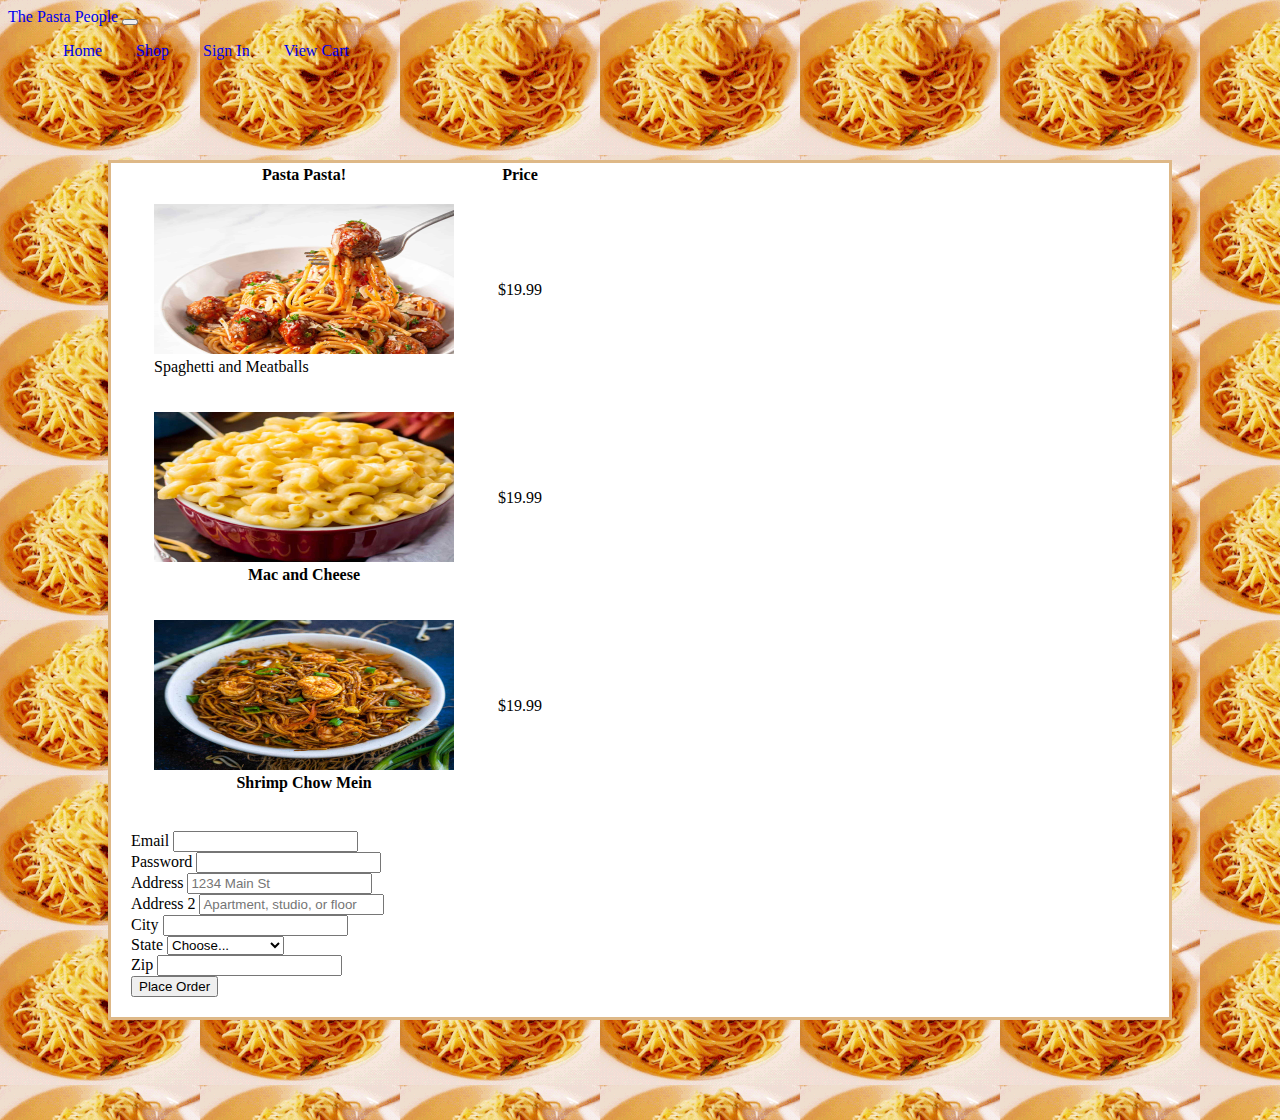
==== commit 245b49c0: "changed site name on all files" ====
--- a/checkout.html
+++ b/checkout.html
@@ -15,7 +15,7 @@
   <header>
     <nav class="navbar navbar-expand-lg bg-body-tertiary">
         <div class="container-fluid">
-          <a class="navbar-brand" href="index.html">Handmade.</a>
+          <a class="navbar-brand" href="index.html">The Pasta People</a>
           <button class="navbar-toggler" type="button" data-bs-toggle="collapse" data-bs-target="#navbarNav" aria-controls="navbarNav" aria-expanded="false" aria-label="Toggle navigation">
             <span class="navbar-toggler-icon"></span>
           </button>
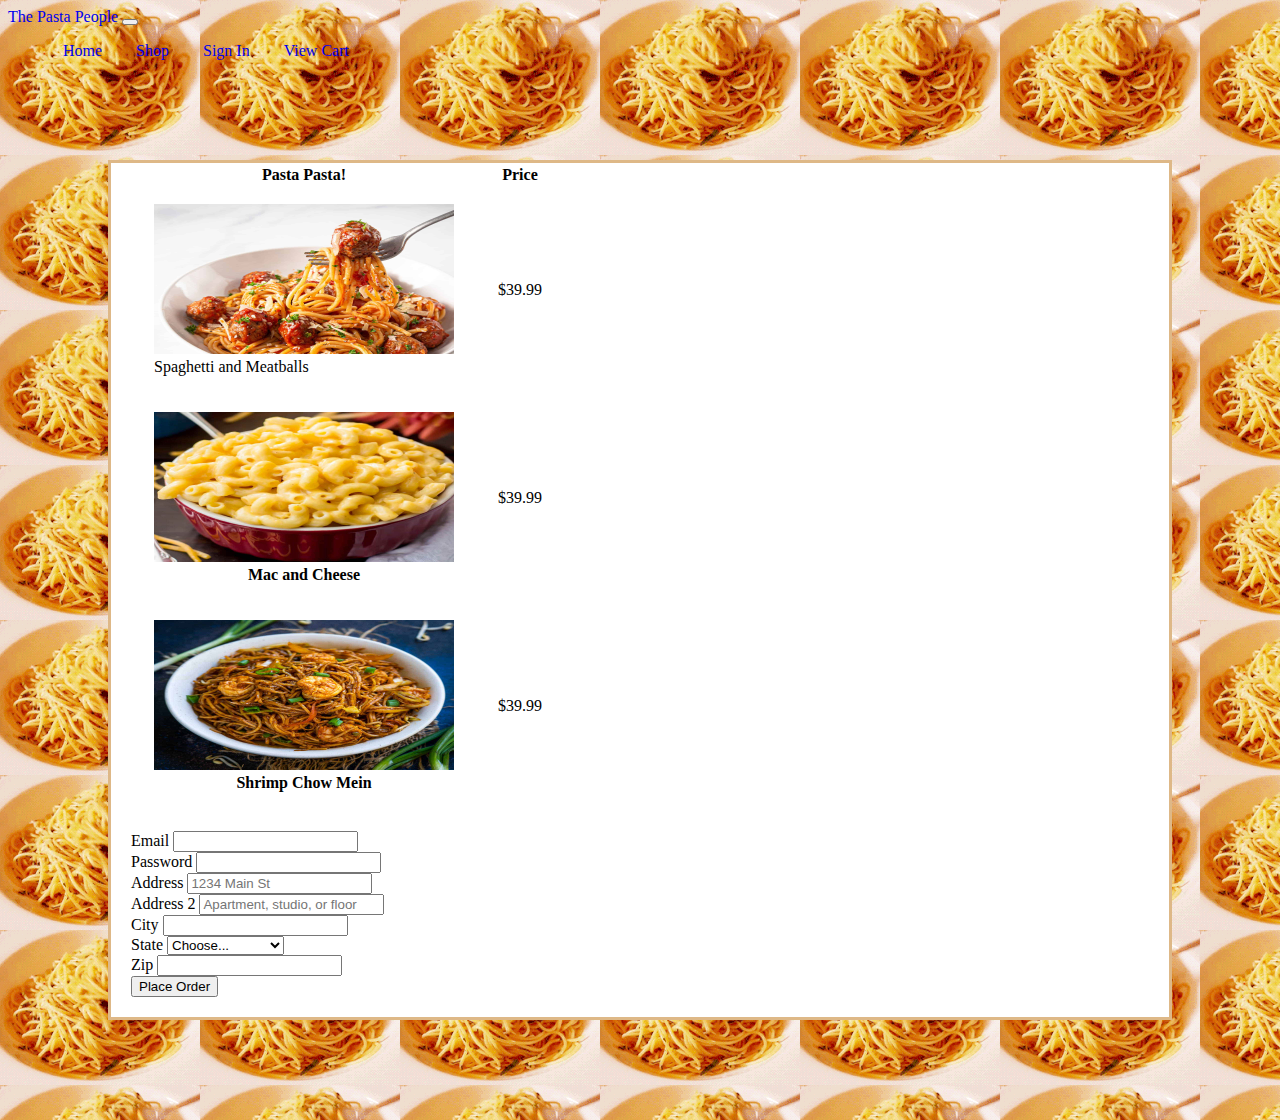
==== commit d88233d6: "update pricing" ====
--- a/checkout.html
+++ b/checkout.html
@@ -52,21 +52,21 @@
                     <img src="images/spaghetti-and-meatballs.jpeg" class="figure-img img-fluid rounded" alt="...">
                     <figcaption class="figure-caption">Spaghetti and Meatballs</figcaption>
                   </figure></td>
-                <td>$19.99</td>
+                <td>$39.99</td>
               </tr>
               <tr>
                 <th scope="row"><figure class="figure">
                     <img src="images/stovetop-mac-and-cheese.jpeg" class="figure-img img-fluid rounded" alt="...">
                     <figcaption class="figure-caption">Mac and Cheese</figcaption>
                   </figure></th>
-                <td>$19.99</td>
+                <td>$39.99</td>
               </tr>
               <tr>
                 <th scope="row"><figure class="figure">
                     <img src="images/shrimp-chow-mein.jpeg" class="figure-img img-fluid rounded" alt="...">
                     <figcaption class="figure-caption">Shrimp Chow Mein</figcaption>
                   </figure></th>
-                <td>$19.99</td>
+                <td>$39.99</td>
               </tr>
             </tbody>
           </table>
